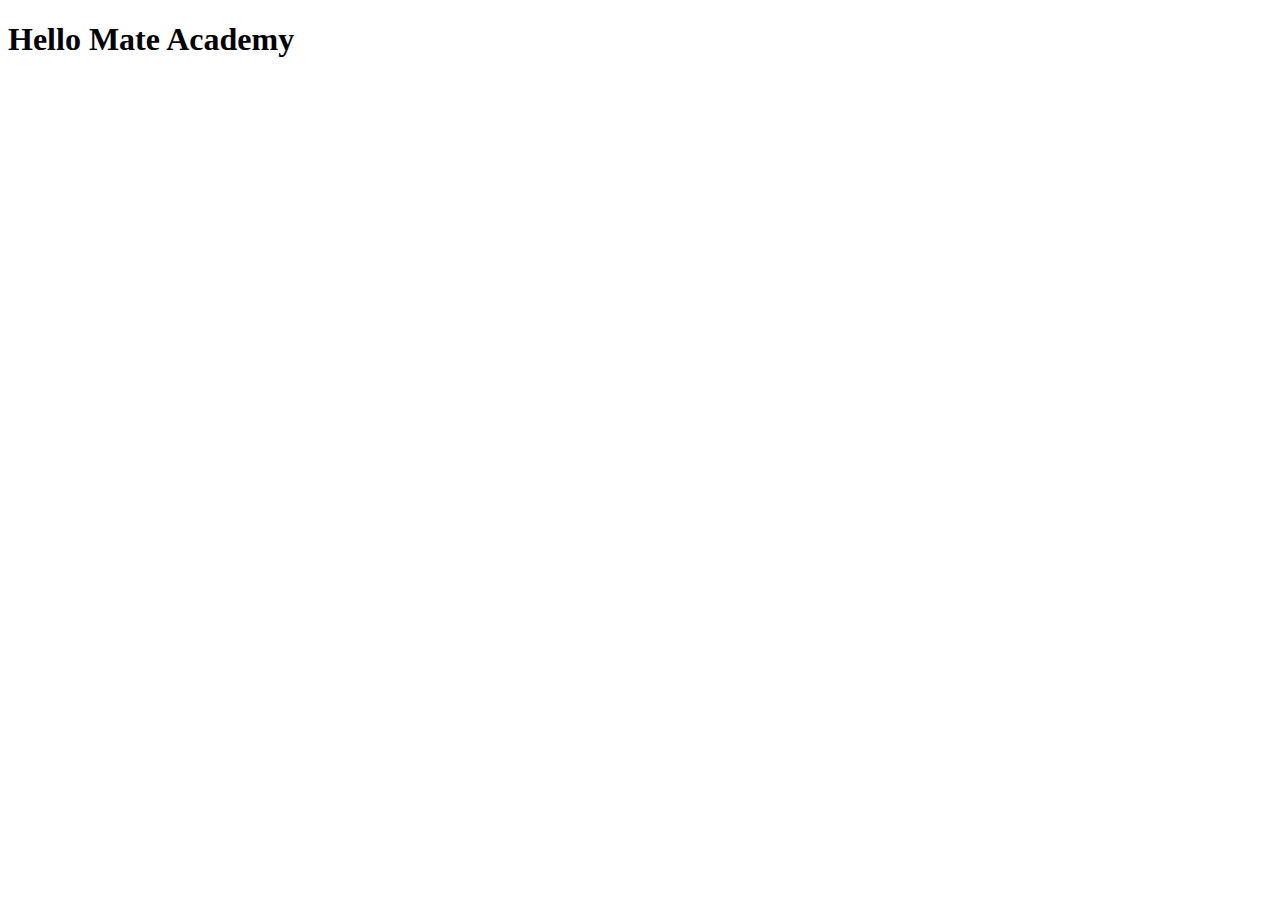
==== src/index.html @ ed5ef634 "Initial commit" ====
<!DOCTYPE html>
<html lang="en">
  <head>
    <meta charset="UTF-8">
    <meta name="viewport" content="width=device-width, initial-scale=1.0">
    <title>Title</title>
    <link rel="stylesheet" href="./styles/main.css">
  </head>
  <body>
    <h1>Hello Mate Academy</h1>
    <script type="text/javascript" src="scripts/main.js"></script>
  </body>
</html>
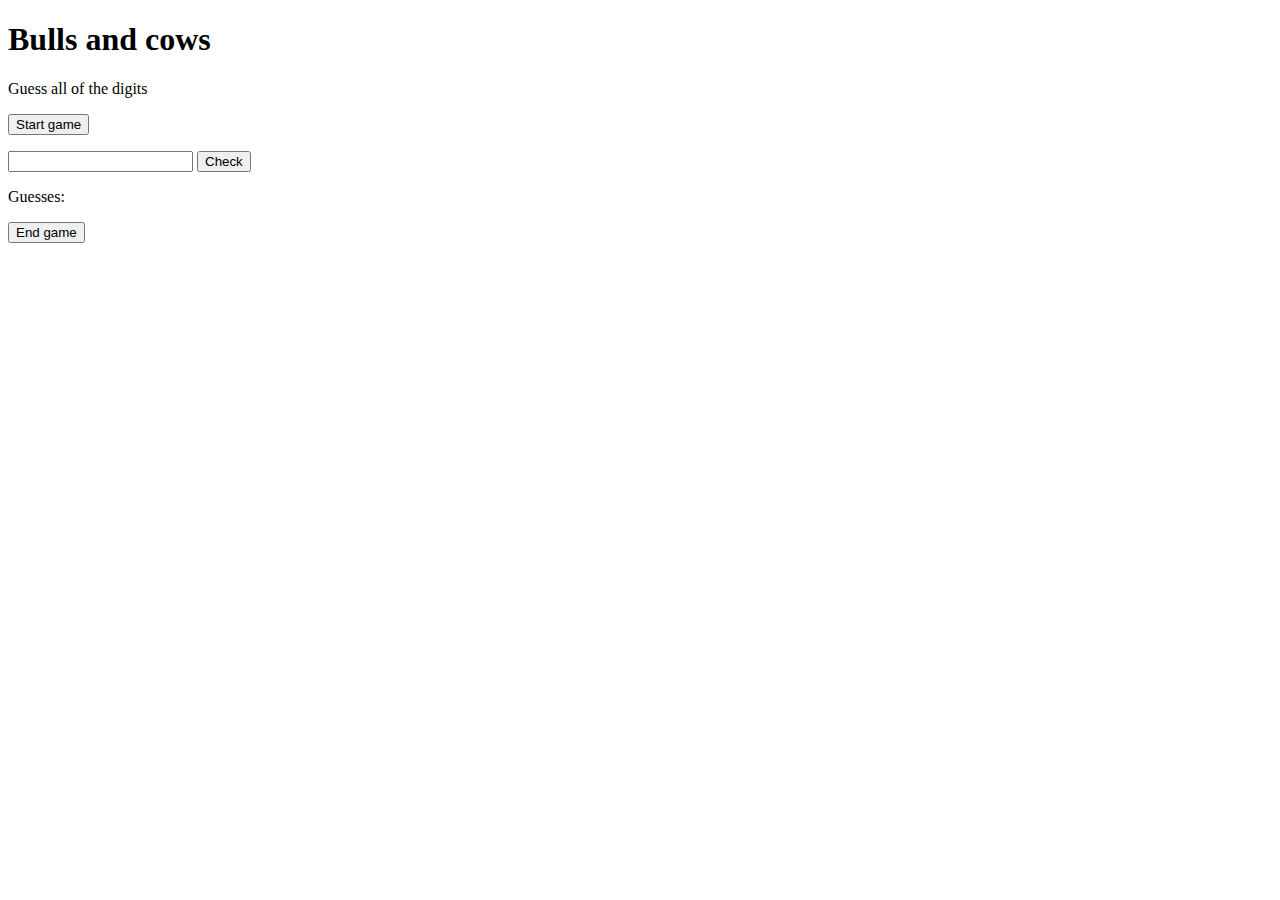
==== commit 748e5801: "solution with beautiful design" ====
--- a/src/index.html
+++ b/src/index.html
@@ -3,11 +3,27 @@
   <head>
     <meta charset="UTF-8">
     <meta name="viewport" content="width=device-width, initial-scale=1.0">
-    <title>Title</title>
+    <title>Bulls and cows</title>
     <link rel="stylesheet" href="./styles/main.css">
   </head>
   <body>
-    <h1>Hello Mate Academy</h1>
+    <h1>Bulls and cows</h1>
+    <div class="rules">
+      <p>Guess all of the digits</p>
+      <button class="start">Start game</button>
+    </div>
+    <div class="game hidden">
+      <p class="message"></p>
+      <form action="">
+        <input type="text" class="input" minlength="4" maxlength="4">
+        <button class="check">Check</button>
+      </form>
+      <div>
+        <p>Guesses:</p>
+        <div class="prev"></div>
+      </div>
+      <button class="end">End game</button>
+    </div>
     <script type="text/javascript" src="scripts/main.js"></script>
   </body>
 </html>
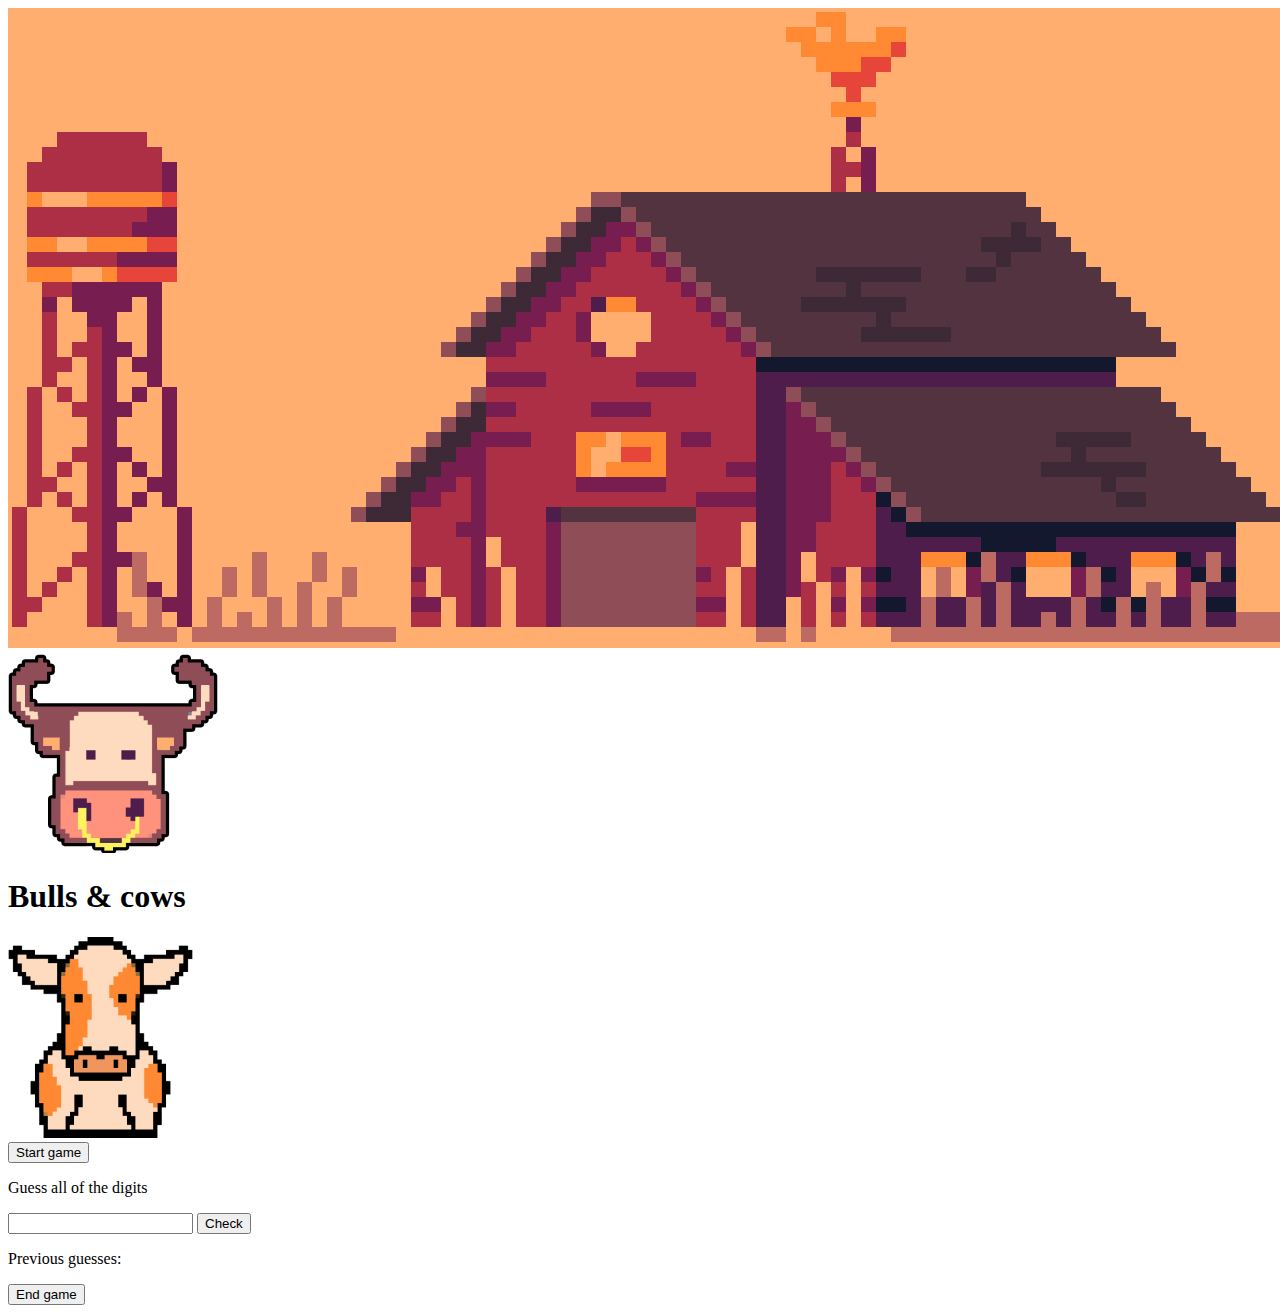
==== commit 71344861: "pixel design" ====
--- a/src/index.html
+++ b/src/index.html
@@ -4,26 +4,42 @@
     <meta charset="UTF-8">
     <meta name="viewport" content="width=device-width, initial-scale=1.0">
     <title>Bulls and cows</title>
+    <link href="https://fonts.googleapis.com/css2?family=VT323&display=swap" rel="stylesheet">
     <link rel="stylesheet" href="./styles/main.css">
   </head>
   <body>
-    <h1>Bulls and cows</h1>
-    <div class="rules">
-      <p>Guess all of the digits</p>
-      <button class="start">Start game</button>
+    <div class="bg-photo">
+      <img src="./images/bg-img.jpg" alt="Farm" class="bg-img">
     </div>
-    <div class="game hidden">
-      <p class="message"></p>
-      <form action="">
-        <input type="text" class="input" minlength="4" maxlength="4">
-        <button class="check">Check</button>
-      </form>
-      <div>
-        <p>Guesses:</p>
-        <div class="prev"></div>
+    <main class="main">
+      <div class="container">
+        <div class="game">
+          <div class="game__headline">
+            <div class="game__photo">
+              <img src="./images/bull.png" alt="Bull" class="game__image">
+            </div>
+            <h1 class="game__title">Bulls & cows</h1>
+            <div class="game__photo">
+              <img src="./images/cow.png" alt="Cow" class="game__image">
+            </div>
+          </div>
+          <button class="btn btn--primary btn--centered start">Start game</button>
+          <div class="game__window started hidden">
+            <p class="game__rule">Guess all of the digits</p>
+            <p class="game__error error-msg"></p>
+            <form action="" class="game__form">
+              <input type="text" class="game__input input" minlength="4" maxlength="4">
+              <button class="btn btn--secondary check">Check</button>
+            </form>
+            <div class="game__guesses">
+              <p class="game__guess-title">Previous guesses:</p>
+              <div class="game__previous prev"></div>
+            </div>
+            <button class="btn btn--secondary btn--danger end">End game</button>
+          </div>
+        </div>
       </div>
-      <button class="end">End game</button>
-    </div>
+    </main>
     <script type="text/javascript" src="scripts/main.js"></script>
   </body>
 </html>
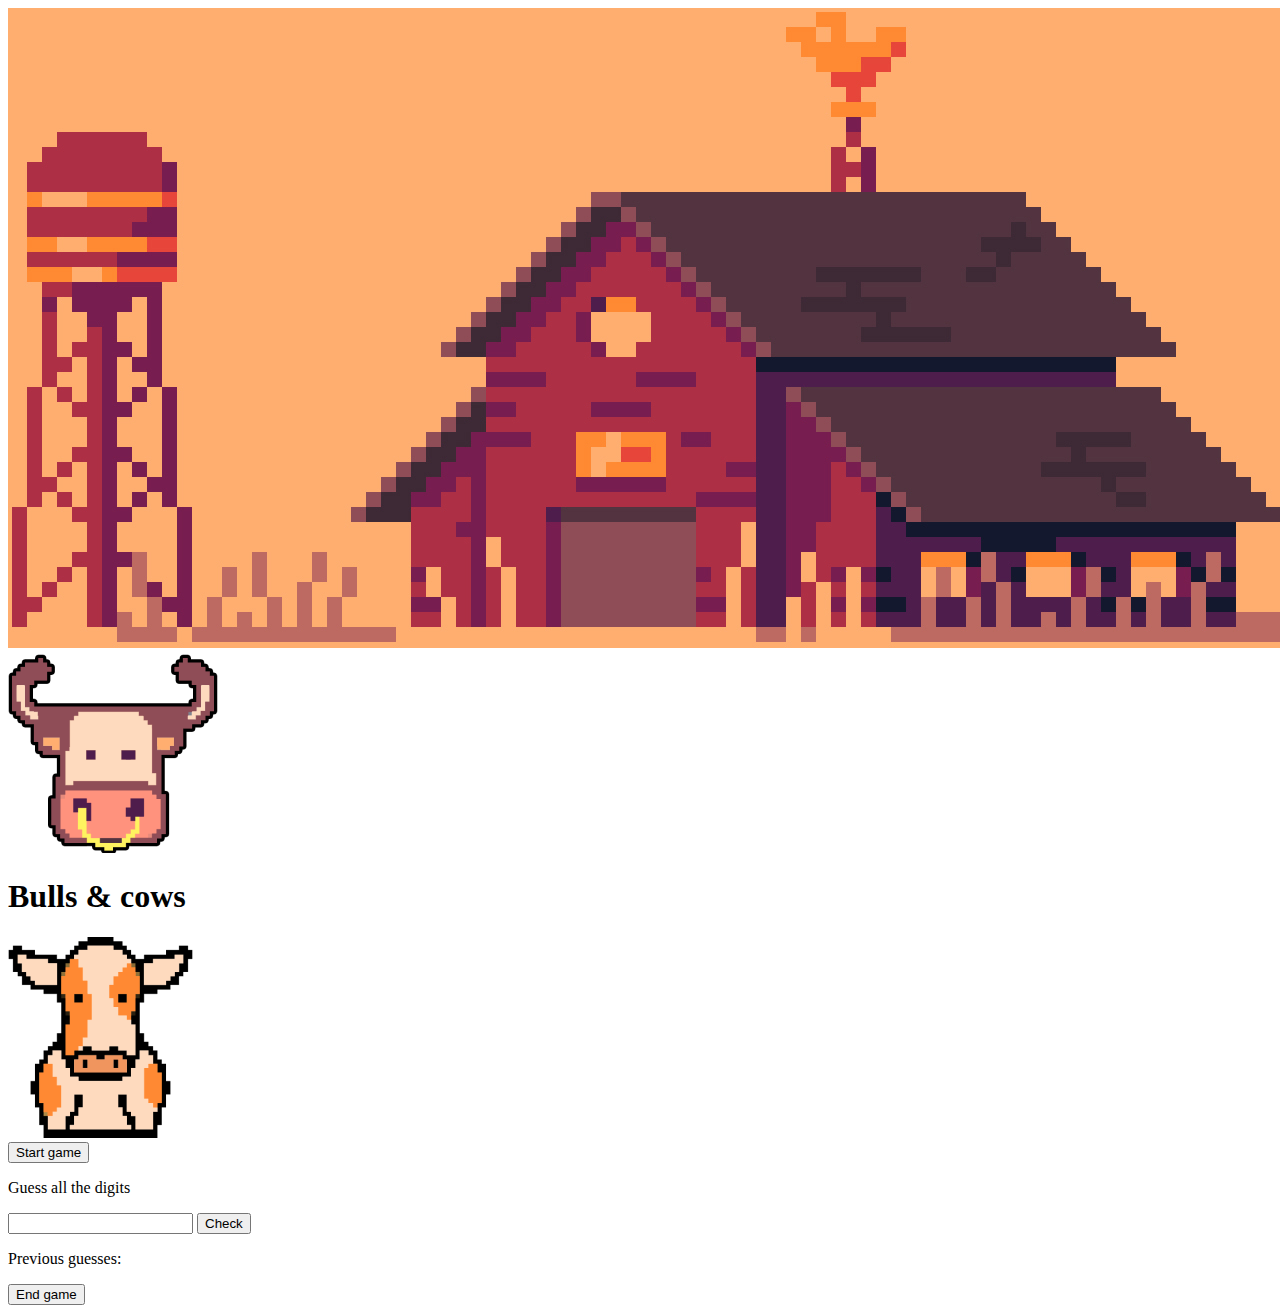
==== commit 72821b60: "favicon added and small fixes" ====
--- a/src/index.html
+++ b/src/index.html
@@ -5,6 +5,7 @@
     <meta name="viewport" content="width=device-width, initial-scale=1.0">
     <title>Bulls and cows</title>
     <link href="https://fonts.googleapis.com/css2?family=VT323&display=swap" rel="stylesheet">
+    <link rel="icon" href="./images/favicon.png">
     <link rel="stylesheet" href="./styles/main.css">
   </head>
   <body>
@@ -25,7 +26,7 @@
           </div>
           <button class="btn btn--primary btn--centered start">Start game</button>
           <div class="game__window started hidden">
-            <p class="game__rule">Guess all of the digits</p>
+            <p class="game__rule">Guess all the digits</p>
             <p class="game__error error-msg"></p>
             <form action="" class="game__form">
               <input type="text" class="game__input input" minlength="4" maxlength="4">
